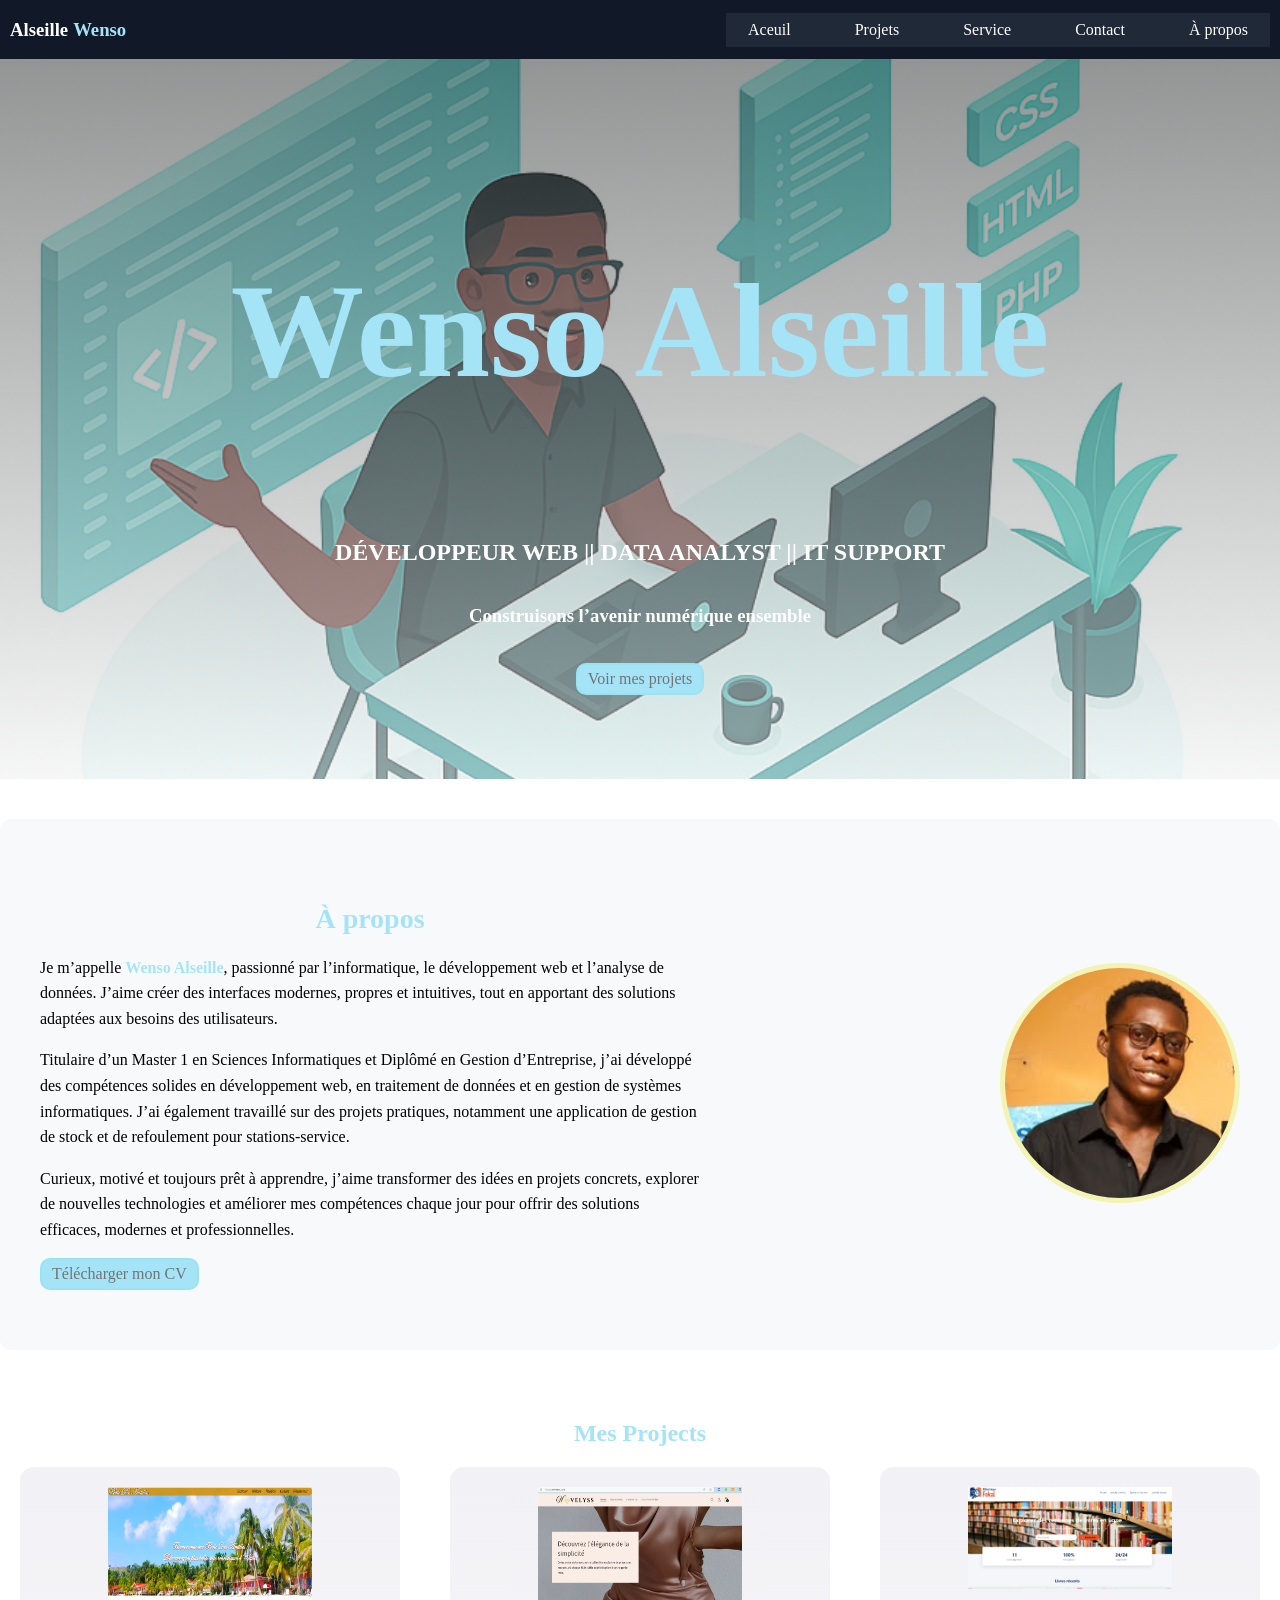
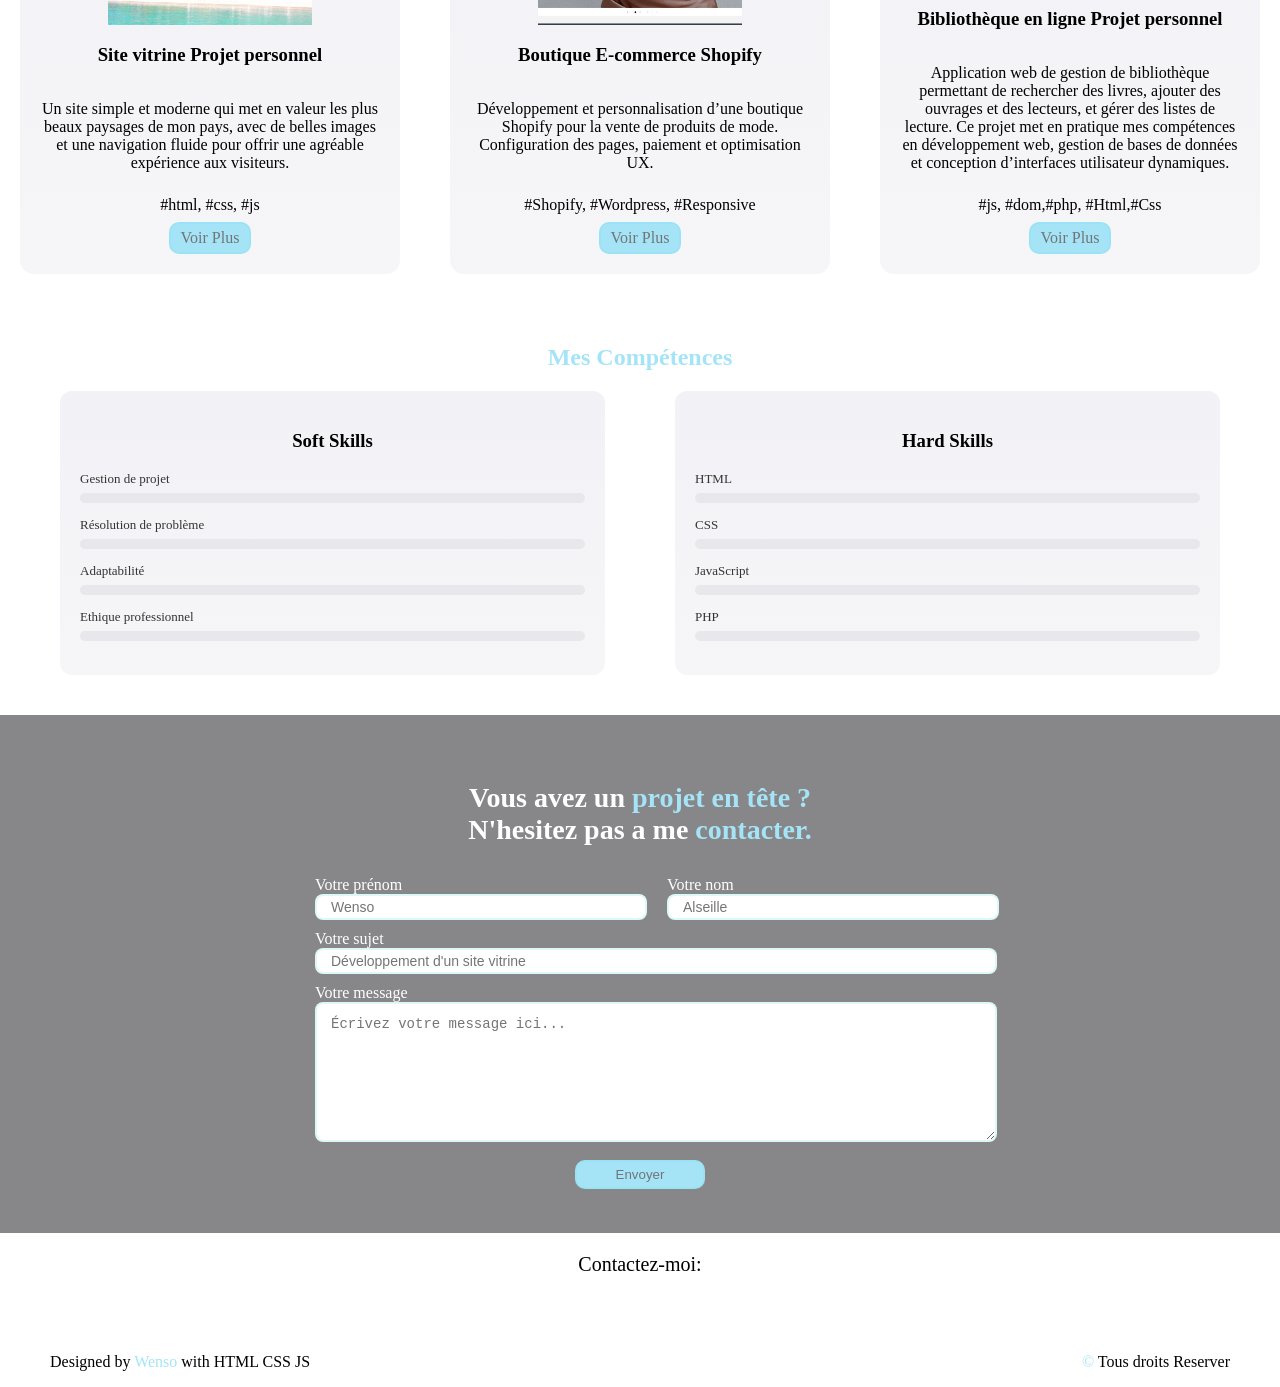
==== index.html @ f2d99014 "Add files via upload" ====
<!DOCTYPE html>
<html lang="en">
<head>
    <meta charset="UTF-8">
    <meta name="viewport" content="width=device-width, initial-scale=1.0">
    <link rel="stylesheet" href="csssss.css">
    <link rel="stylesheet" href="fontawesome-free-7.1.0-web/css/fontawesome.css">
    <link rel="stylesheet" href="fontawesome-free-7.1.0-web/css/all.css">
    
    <title>Wenso Alseille porte folio</title>
</head>
<body>
    
<nav>
    <section class="gauche">
        <h1 >Alseille</h1>
        <h1 class="colorini">Wenso</h1>
    </section>
    <section id="droite" class="droite">
        <a href="index.html" class="a">Aceuil</a>
        <a href="Pprojet.html" class="a">Projets</a>
        <a href="services.html" class="a">Service</a>
        <a href="contact.html" class="a">Contact</a>
        <a href="apropos.html" class="a">À propos</a>
    </section>
    <div class="burger" id="burger">☰</div>
</nav>
</nav> 
<section class="presentation"  >
        <h1><span class="colorini">Wenso Alseille</span></h1> 
        <h2>DÉVELOPPEUR WEB || DATA ANALYST ||  IT SUPPORT </h2>
        <h3>Construisons l’avenir numérique ensemble</h3>
        <br><a href="Pprojet.html" hreflang="projects"  class="boutton" type="button">Voir mes projets</a>
    
</section>

<section id="apropos" class="apropos" >
    
    <div class="apropos-texte">
        <h2 style="text-align: center;" class="colorini">À propos</h2>
        <p>Je m’appelle <strong class="colorini">Wenso Alseille</strong>, passionné par l’informatique, le développement web et l’analyse de données. J’aime créer des interfaces modernes, propres et intuitives, tout en apportant des solutions adaptées aux besoins des utilisateurs.</p>
        <p> Titulaire d’un Master 1 en Sciences Informatiques et  Diplômé  en Gestion d’Entreprise, j’ai développé des compétences solides en développement web, en traitement de données et en gestion de systèmes informatiques. J’ai également travaillé sur des projets pratiques, notamment une application de gestion de stock et de refoulement pour stations-service.</p> 
        <p>Curieux, motivé et toujours prêt à apprendre, j’aime transformer des idées en projets concrets, explorer de nouvelles technologies et améliorer mes compétences chaque jour pour offrir des solutions efficaces, modernes et professionnelles.</p>

        <a href="moncv.pdf"  class="boutton">Télécharger mon CV</a>
    </div>

    <div class="apropos-photo">
        <img src="wenso.jpg" alt="Photo de Wenso">
    </div>

</section>
<section id="projects" class="projects">
    <div class="container">
      <h2 class="colorini">Mes Projects</h2>
      <div class="projects-grid" >
        <article class="project_carte" ">
          <img src="perle.png" alt="image du site" style="width: 60%;height: 50%; padding: 0%; margin-top: 0%;">
          <h3>Site vitrine    Projet personnel</h3>
          <p>Un site simple et moderne qui met en valeur les plus beaux 
            paysages de mon pays, avec de belles images et une navigation fluide 
            pour offrir une agréable expérience aux visiteurs.</p>
          <div class="tags">#html, #css, #js</div>
          <a class="boutton" href="poject.html">Voir Plus</a>
        </article>

        <article class="project_carte">
          <img src="nove.png" alt="image du site" style="width: 60%;height: 50%; padding: 0%; margin-top: 0%;">
         <h3>Boutique E-commerce Shopify</h3>
         <p>
            Développement et personnalisation d’une boutique Shopify
            pour la vente de produits de mode. Configuration des pages,
            paiement et optimisation UX.
        </p>
          <div class="tags">#Shopify, #Wordpress, #Responsive</div>
          <a class="boutton" href="novelyss.com">Voir Plus</a>
        </article>

        <article class="project_carte">
          <img src="biblio.png" alt="image du site" style="width: 60%;height: 50%; padding: 0%; margin-top: 0%;">
          <h3>Bibliothèque en ligne  Projet personnel</h3>
          <p> Application web de gestion de bibliothèque permettant de 
            rechercher des livres, ajouter des ouvrages et des lecteurs, 
            et gérer des listes de lecture. Ce projet met en pratique mes 
            compétences en développement web, gestion de bases de données et conception 
            d’interfaces utilisateur dynamiques.</p>
          <div class="tags">#js, #dom,#php, #Html,#Css</div>
          <a class="boutton" href="#">Voir Plus</a>
        </article>
      </div>
    </div>
</section>
 
<section id="skills" class="skills">
    <div>
      <h2 class="colorini">Mes Compétences</h2>
        <div class="grille">
            <div class="carte">
                <h3>Soft Skills</h3>
                <div class="skill">
                    <label>Gestion de projet</label>
                    <div class="barre" data-percent="85">
                        <div class="fill"></div>
                    </div>
                </div>
                <div class="skill">
                    <label>Résolution de problème</label>
                    <div class="barre" data-percent="90">
                        <div class="fill"></div>
                    </div>
                </div>
                <div class="skill">
                    <label>Adaptabilité</label>
                    <div class="barre" data-percent="90">
                        <div class="fill"></div>
                    </div>
                </div>
                <div class="skill">
                    <label>Ethique professionnel</label>
                    <div class="barre" data-percent="100">
                        <div class="fill"></div>
                    </div>
                </div>
        </div>

        <div class="carte">
          <h3>Hard Skills</h3>
            <div class="skill">
                <label>HTML</label>
                <div class="barre" data-percent="98">
                    <div class="fill"></div>
               </div>
            </div>
            <div class="skill">
               <label>CSS</label>
               <div class="barre" data-percent="98">
                   <div class="fill"></div>
                </div>
            </div>
            <div class="skill">
                <label>JavaScript</label>
                <div class="barre" data-percent="97">
                    <div class="fill"></div>
                </div>
            </div>
            <div class="skill">
                <label>PHP</label>
                <div class="barre" data-percent="90">
                    <div class="fill"></div>
                </div>
            </div>
        </div>
      </div>
    </div>
</section>
  
<section id="contact" class="contact">
    <div class="container_contact">
      <h2 class="contact-title">Vous avez un <span class="colorini">projet en tête ?  </span><br>  N'hesitez pas a me <span class="colorini">contacter.</span> </h2>
      <form action="mailto:wensoalseille@gmail.com" method="post" enctype="text/plain" class="contact_form">
        <div class="row">
          <label >
            Votre prénom
            <input type="text" name="Prenom" placeholder="Wenso" required>
          </label>

          <label >
            Votre nom
            <input type="text" name="nom" placeholder="Alseille" required>
          </label>
        </div>

        <label>
          Votre sujet
          <input type="text" name="subject" placeholder="Développement d'un site vitrine" required>
        </label>

        <label>
          Votre message
          <textarea name="message" rows="7" placeholder="Écrivez votre message ici..." required></textarea>
        </label>

        <div class="center">
          <button style="width: 20%;" class="boutton" type="submit">Envoyer</button>
        </div>
      </form>
    </div>
</section>

<footer>
    <div style="text-align: center;">
        <p style=" font-size: 20px; ">Contactez-moi:</p>
        <div class="social-icons">
            <a href="https://facebook.com/wensoalseille" target="_blank"><i class="fab fa-facebook-f"></i></a>
            <a href="https://instagram.com/wenso_18" target="_blank"><i class="fab fa-instagram"></i></a>
            <a href="https://twitter.com/wenso_18" target="_blank"><i class="fab fa-x-twitter"></i></a>
            <a href="https://linkedin.com/in/wensoalseille18" target="_blank"><i class="fab fa-linkedin-in"></i></a>
            <a href="https://github.com/wensoalseille" target="_blank"><i class="fab fa-github"></i></a>
            <a href="mailto:wensoalseille@gmail.com" target="_blank"><i class="fab fa-google"></i></a>
            
        </div>

    </div>
    <div class="footer">
    <p>Designed by <span class="colorini"> Wenso </span> with HTML CSS JS    </p>
    <p> <span class="colorini">&copy; </span>Tous droits Reserver </p>
    </div>
    <div>
    </div>
  </footer>
  <script src="js/java.js"></script>
</body>
</html>
---- csssss.css ----
body{
    margin: 0px;
    overflow-x: hidden;
    font-family:  'Times New Roman', Times, serif;
    }

nav {
      display: flex;               
      justify-content: space-between; 
      align-items: center;          
      padding: 0px 10px;
      /*background-color: #7e7e7e;*/
      background: #111827;
      color: white;
      flex-wrap: wrap;
      position:relative; 
    }

.droite {
    display: flex;
    gap: 20px;
    background: #1f2937;
    
}



.a {
    font-size: 1rem;
    padding: 0px;
    margin: 0px;
}

.gauche {
      display: flex;
      gap: 5px;
      padding: 0px;
      margin: 0px;
}

.droite a {
  color: white;
  padding: 8px 12px;
  border-radius: 6px;
  transition: all 0.3s ease;
  margin: 0 10px;
   text-decoration: none;
}

/*.droite a:hover {
  border-radius:15px;
  color: white;
  background-color:rgb(165, 228, 247); 
}
  */
.droite a:hover {
    background: rgb(165, 228, 247);
    color: #1f2937;
}

.burger {
    display: none;
    font-size: 28px;
    color: white;
    cursor: pointer;
}

.colorini{
    color: rgb(165, 228, 247); 
}
.boutton{
    background-color:rgb(165, 228, 247); 
    color:#717576;
    border-radius: 10px;
    border: none;
    display:inline-block; 
    padding: 5px 10px; 
    text-decoration:none; 
    border:2px solid rgba(20,209,198,0.08); 
    cursor:pointer;
    transition: all 0.3s ease;
    text-align: center;
}
.boutton:hover {
  background-color: #717576;
  color: rgb(165, 228, 247);
  transform: translateY(-6px);
}

.presentation h1{
    font-size: 100pt;
    color: white;
}

.presentation {
  height: 80vh;
  background: linear-gradient(rgba(40, 44, 44, 0.5), rgba(238, 239, 239, 0.5)),
                url("image2.png") no-repeat center center;
    background-size: cover;
    color: white;
    display: flex;
    flex-direction: column;
    justify-content: center; 
    align-items: center;     
    text-align: center;
}

   
.apropos {
    display: flex;
    justify-content: space-between;
    align-items: center;
    gap: 40px;
    padding: 60px 40px;
    background: #f8f9fb;
    border-radius: 10px;
    margin: 40px 0;
}
.apropos-texte {
    max-width: 55%;
}

.apropos h2 {
    margin-bottom: 20px;
    font-size: 28px;
}

.apropos p {
    line-height: 1.6;
    margin-bottom: 15px;
}
.apropos-photo img {
    width: 230px;
    height: 230px;
    border-radius: 50%;
    object-fit: cover;
    border: 5px solid rgb(243, 243, 178);
}

.projects{
    padding:10px 20px;
}
.projects h2{
    text-align: center;
}
.center{
    text-align:center;
}
.projects-grid{
    display:grid; 
    grid-template-columns:repeat(3,1fr);
    gap:50px; 
    margin-top:20px;
}
.project_carte{
    background:linear-gradient(180deg,#f2f2f6,#f6f6f9); 
    padding:20px; border-radius:14px; 
    box-shadow:var(--shadow); 
    text-align:center; 
    min-height:150px; 
    display:flex; 
    flex-direction:column; 
    justify-content:space-between;
    align-items: center;
}
.img{
    width: 100px;
    height: 100px;
    }
.project_carte img{
        width: 10;
        height: 2;
    }
.tags{
    color:var(--muted); 
    margin:8px 0;
}
.contact{
    padding:44px 0; 
    background:#87878a; 
    color:white;
    }

.container_contact {
    width: 650px;        
    margin: 0 auto;      
}
 
.contact-title{
    text-align: center;
    font-size: 28px;
    margin-bottom: 30px;
}

.contact_form label{
    display:block; 
    color:white; 
    margin-bottom:10px
}
.contact_form input{
  width:100%; 
  padding:3px 14px; 
  border-radius:8px; 
  border:2px solid rgba(20,209,198,0.15); 
  background:white; 
  color:#222; 
  font-size:14px;
}
.contact_form textarea{
  width:100%; 
  padding:12px 14px; 
  border-radius:8px; 
  border:2px solid rgba(20,209,198,0.15); 
  background:white; 
  color:#222; 
  font-size:14px;
}
.contact_form .row {
    display: flex;
    gap: 20px;
}
.contact_form .row input{
 width: 300px;
}
.contact_form .row label {
    flex: 1;
    display: flex;
    flex-direction: column;
}

.contact_form .center{
    text-align:center; 
    margin-top:14px;
}
.skills{
    padding:40px 0; 
    background:white;
}
.grille {
    display: grid;
    grid-template-columns: 1fr 1fr;
    gap: 70px;
    margin: 0 60px;
}
.carte{
    background:linear-gradient(180deg,#f2f2f6,#f6f6f9); 
    padding:20px; 
    border-radius:12px; 
    box-shadow:var(--shadow);
}
.skills h2{
    text-align: center;
}
.carte h3{
    text-align: center;
}
.skill{
    margin-bottom:14px;
}
.skill label{
    display:block; 
    font-size:13px; 
    color:#333;
    margin-bottom:6px;
    }
.barre { 
    height: 10px;
     background: #e8e8ec; 
     border-radius: 999px; 
     overflow: hidden; 
    }
.fill { 
    width: 0%; 
    height: 100%; 
    background: rgb(165, 228, 247); 
    border-radius: 999px; 
    transition: width 1.3s cubic-bezier(.2,.9,.2,1);
}









.footer{ 
    background:white; 
    display:flex;
    justify-content:space-between; 
    gap:12px; 
    color:black; 
    font-size:16px;
    margin-left: 50px;
    margin-right: 50px;
    
}


.social-icons {
    margin: 15px 0;
    }
.social-icons a {
    color: black;
    font-size: 22px;
    margin: 0 10px;
    transition: 0.3s;
        }
.social-icons a:hover {
        color: #00bcd4;
    }




@media screen and (max-width: 600px) {
   .droite {
    position: absolute;
    top: 60px;
    right: -220px;
    background: #7e7e7e;
    width: 200px;
    
    flex-direction: column;
    text-align: center;
    transition: 0.3s;
    background: #111827;
}


    .droite a {
        display: block;
        padding: 15px;
    }

    .burger {
        display: block;
        margin-right: 1%;
    }

    .droite.active {
        display: flex;
        right: 0;
    }

    nav {
      display: flex;               
      justify-content: space-between; 
      align-items: center;          
      padding: 1px 1px;
      background-color: #7e7e7e;
      color: white;
      flex-wrap: wrap;
      position:initial; 
    }

    .droite a {
        display: block;
        padding: 15px;
    }

    .burger {
        display: block;
    }
    .droite.active {
        display: flex;
    }

body{
    margin: 0px;
    padding: 0px;
}
.gauche {
      display: flex;
      gap: 0.5px;
        }

.droite a {
  color: white;
  text-decoration:double;
  padding: 0px 0px;
  border-radius: 6px;
  transition: all 0.3s ease;
}

    .gauche h1 {
        font-size: 25px;
        padding: 0px;
        margin: 0px;
    }
    .droite a {
        font-size: 90%;
    }
    .presentation h1{
        font-size: 70px;
    }

    .presentation div h2 {
        font-size: 1rem;
    }

    .presentation_img img {
        width: 250px;
    }
     
    
    .apropos {
        flex-direction:column;
        text-align: center;
        gap: 50px;
        margin: 0px 0px;
        width: 100%;
        padding:0px 0px ;
    }

    .apropos-photo img {
        width: 300px;
        max-width: 100%;
        height: 100%;
    }

    .apropos-texte {
        width: 100%;
    }
.contact{
    padding:0px 0; 
    background:#87878a; 
    color:white;
    }

.container_contact {
    width: 380px;        
    margin: 0 auto;      
}
 
.contact-title{
    text-align: center;
    font-size: 25px;
    margin-bottom: 20px;
}

.contact_form label{
    display:block; 
    color:white; 
    margin-bottom:10px;
    
}
.contact_form input{
  width:100%; 
  padding:3px 2px; 
  border-radius:8px; 
  border:2px solid rgba(20,209,198,0.15); 
  background:white; 
  color:#222; 
  font-size:14px;
}
.contact_form textarea{
  width:95%; 
  padding:12px 14px; 
  border-radius:8px; 
  border:2px solid rgba(20,209,198,0.15); 
  background:white; 
  color:#222; 
  font-size:14px;
}
.contact_form .row {
    display: flex;
    gap: 2px;
    
}
.contact_form .row input{
 width: 100%;
}
.contact_form .row label {
    flex: 1;
    display: flex;
    flex-direction:column;
}

.contact_form .center{
    text-align:center; 
    margin-top:14px;
}

    footer p {
        font-size: 60%;
        text-align: center;
    }

}
@media screen and (max-width: 900px) {
   

    .droite {
    position: absolute;
    top: 60px;
    right: -220px;
    background: #7e7e7e;
    width: 200px;
    flex-direction: column;
    text-align: center;
    transition: 0.3s;
}

    .droite a {
        display: block;
        padding: 15px;
    }

    .burger {
        display: block;
        margin-right: 1%;
    }

    .droite.active {
        display: flex;
        right: 0;
    }

    nav {
      display: flex;               
      justify-content: space-between; 
      align-items: center;          
      padding: 0px 1px;
      background-color: #7e7e7e;
      color: white;
      flex-wrap: wrap;
      position:initial; 
    }

    .presentation {
        flex-direction: column;
        text-align: center;
    }

    .presentation_img img {
        width: 300px;
    }
    .presentation h1{
        margin:0px;
        font-size: 79px ;
        padding: 0px;
    }
    .presentation div h2 {
        font-size: 1.2rem;
    }

    .boutton {
        width: auto;
    }

    .apropos {
    display: flex;
    justify-content: space-between;
    align-items: center;
    gap: 40px;
    padding: 60px 40px;
    background: #f8f9fb;
    border-radius: 10px;
    margin: 40px 0;
}
.apropos-texte {
    max-width: 55%;
}

.apropos h2 {
    margin-bottom: 20px;
    font-size: 28px;
}

.apropos p {
    line-height: 1.6;
    margin-bottom: 15px;
}
.apropos-photo img {
    width: 230px;
    height: 230px;
    border-radius: 50%;
    object-fit: cover;
    border: 5px solid rgb(243, 243, 178);
}


    .projects-grid {
        grid-template-columns: 1fr;
    }

    .grille {
        grid-template-columns: 1fr;
    }

    .row {
        flex-direction:column-reverse;
    }

    .row label {
        width: 100%;
    }
}
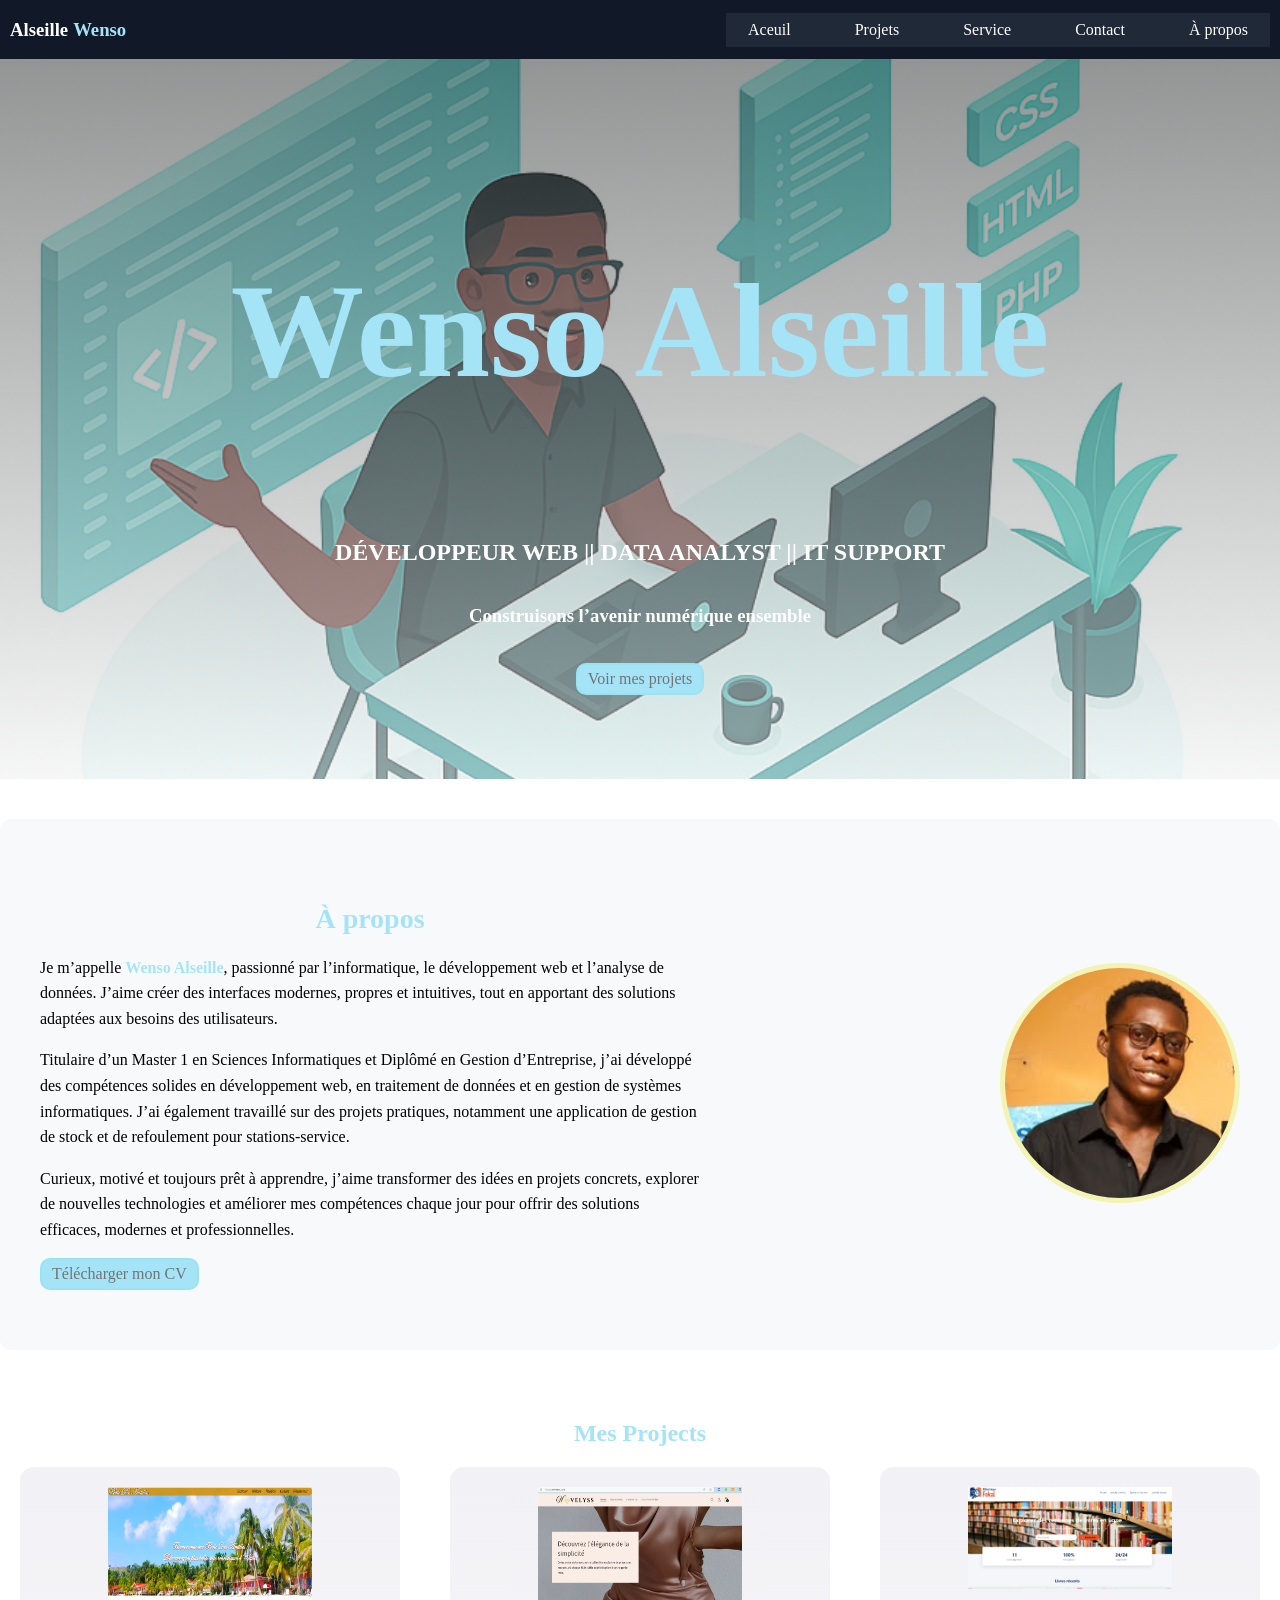
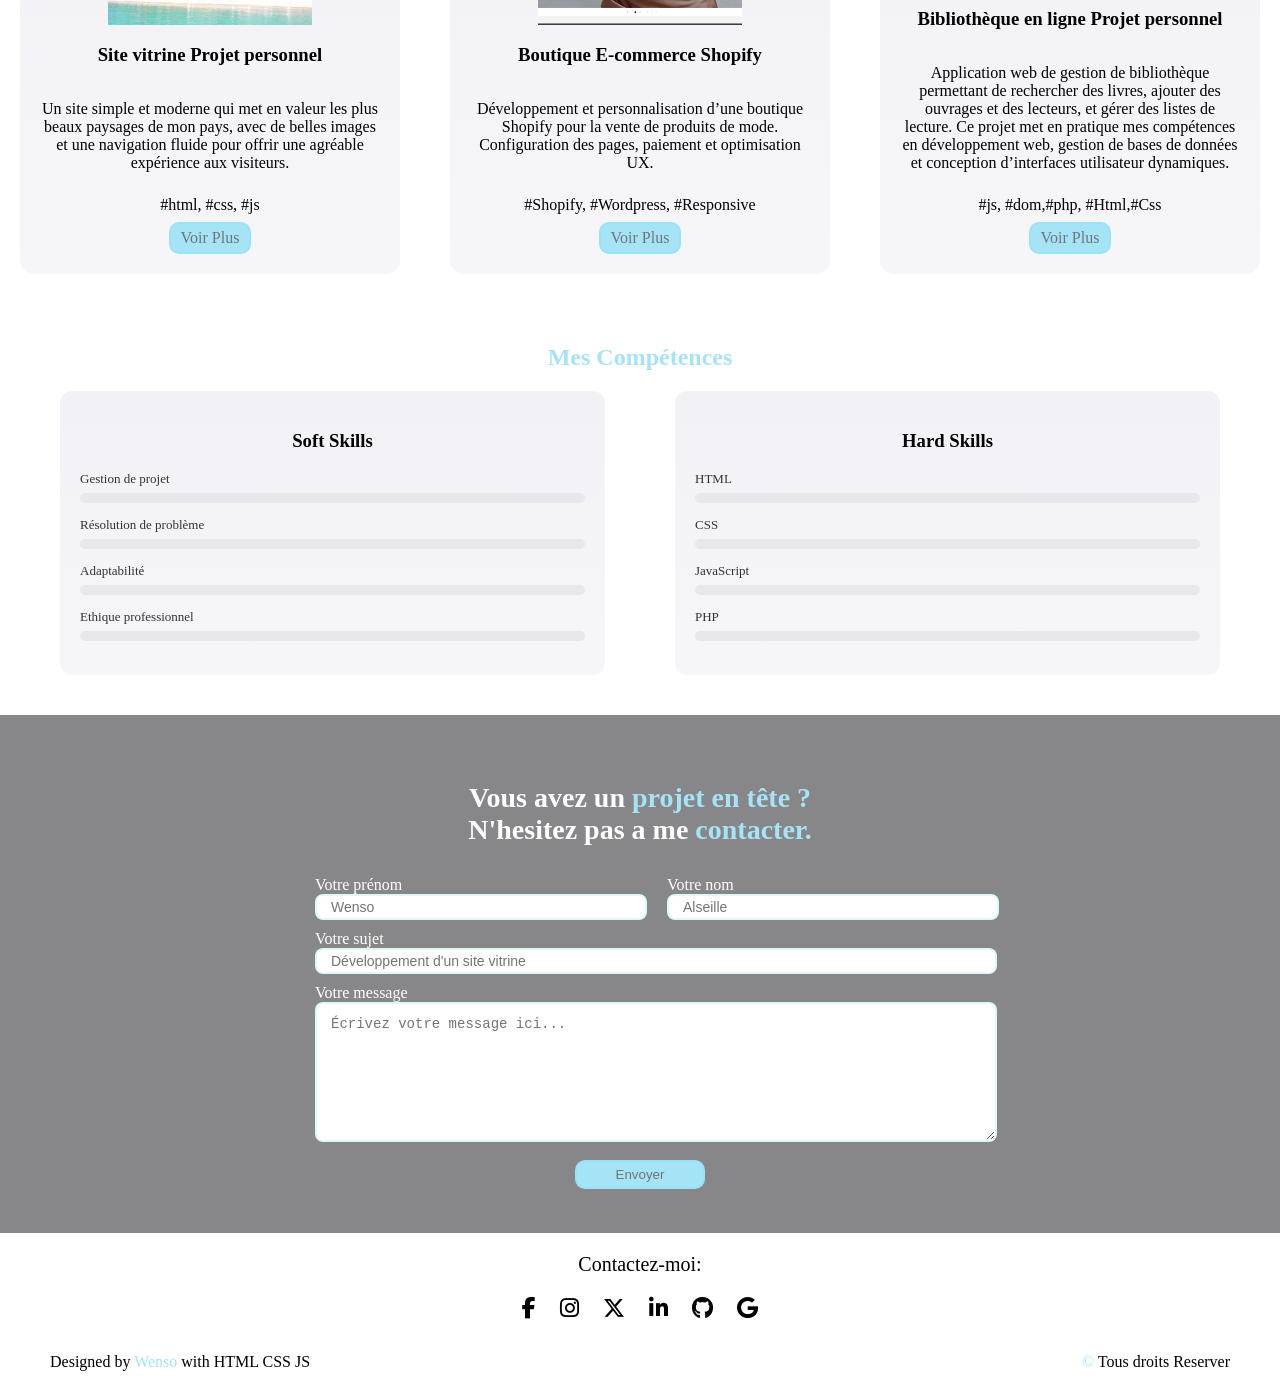
==== commit aa60d187: "Update index.html" ====
--- a/index.html
+++ b/index.html
@@ -4,8 +4,7 @@
     <meta charset="UTF-8">
     <meta name="viewport" content="width=device-width, initial-scale=1.0">
     <link rel="stylesheet" href="csssss.css">
-    <link rel="stylesheet" href="fontawesome-free-7.1.0-web/css/fontawesome.css">
-    <link rel="stylesheet" href="fontawesome-free-7.1.0-web/css/all.css">
+    <link rel="stylesheet" href="https://cdnjs.cloudflare.com/ajax/libs/font-awesome/6.5.0/css/all.min.css">
     
     <title>Wenso Alseille porte folio</title>
 </head>
@@ -210,4 +209,4 @@
   </footer>
   <script src="js/java.js"></script>
 </body>
-</html>+</html>
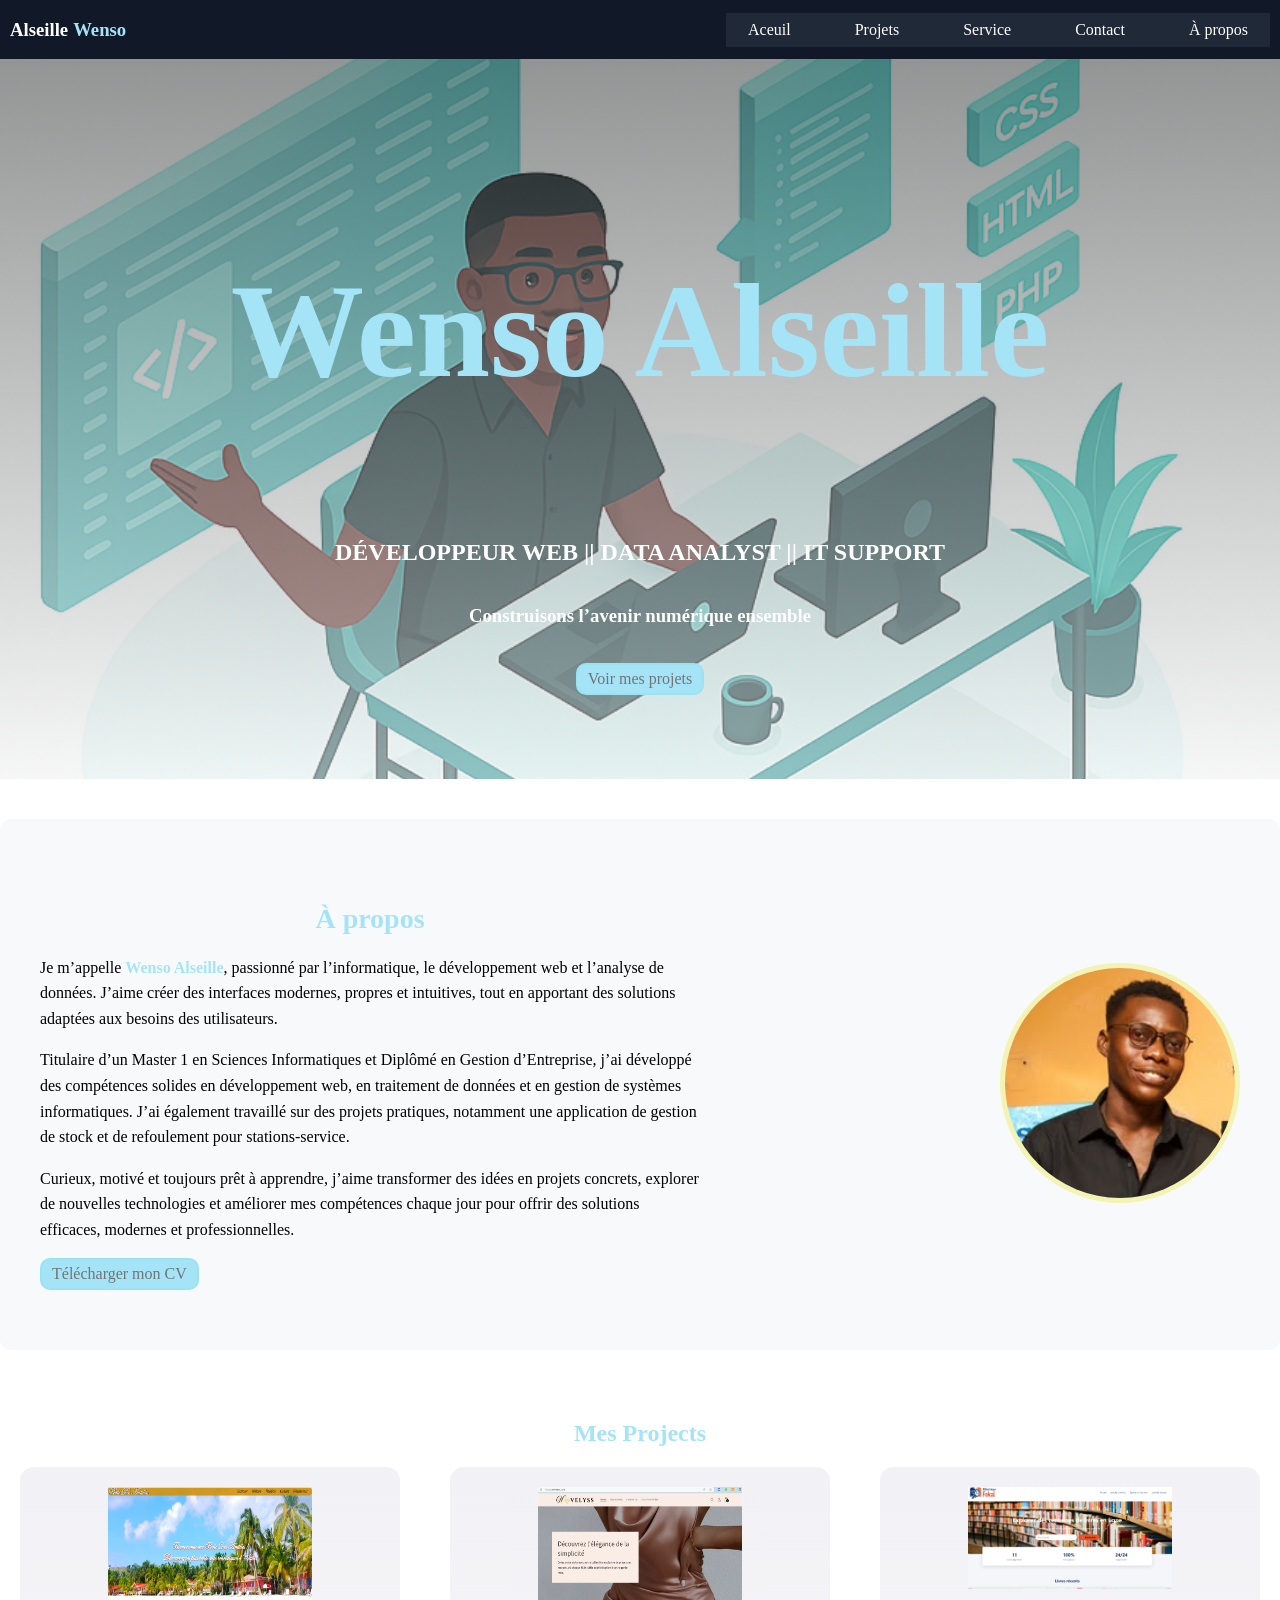
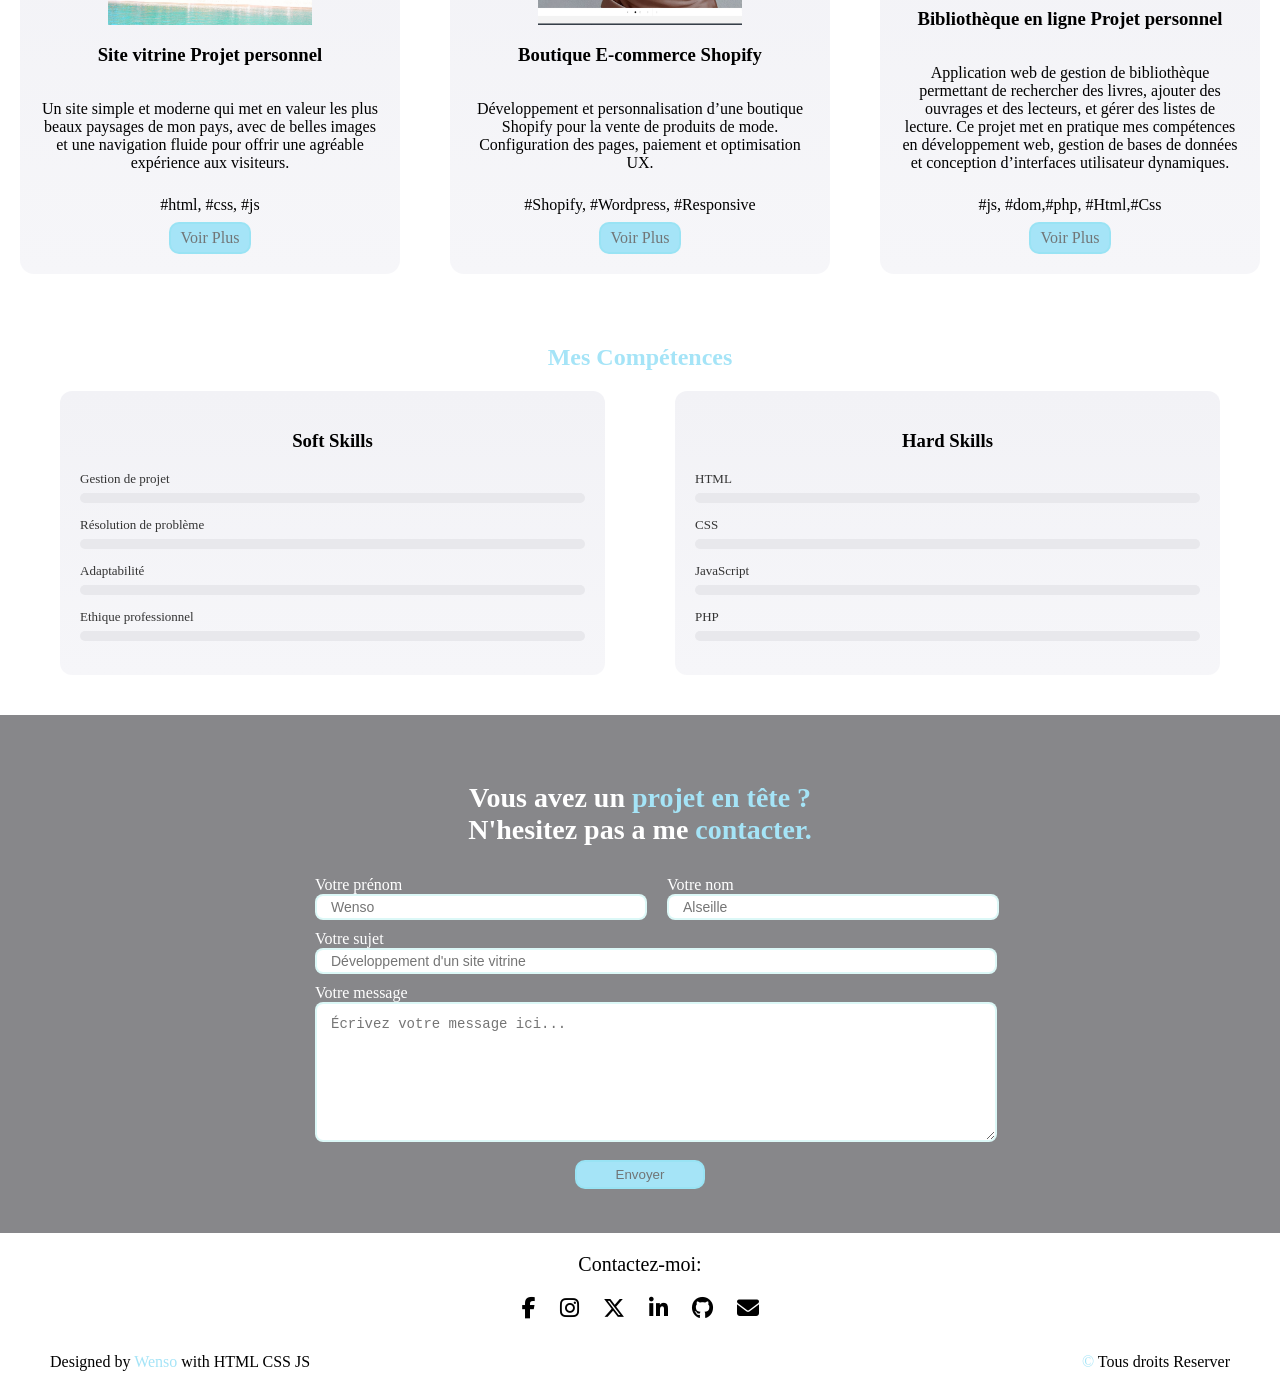
==== commit d57d77e8: "Update index.html" ====
--- a/index.html
+++ b/index.html
@@ -195,10 +195,8 @@
             <a href="https://twitter.com/wenso_18" target="_blank"><i class="fab fa-x-twitter"></i></a>
             <a href="https://linkedin.com/in/wensoalseille18" target="_blank"><i class="fab fa-linkedin-in"></i></a>
             <a href="https://github.com/wensoalseille" target="_blank"><i class="fab fa-github"></i></a>
-            <a href="mailto:wensoalseille@gmail.com" target="_blank"><i class="fab fa-google"></i></a>
-            
-        </div>
-
+            <a href="mailto:wensoalseille@gmail.com"><i class="fas fa-envelope"></i></a>
+        </div>
     </div>
     <div class="footer">
     <p>Designed by <span class="colorini"> Wenso </span> with HTML CSS JS    </p>
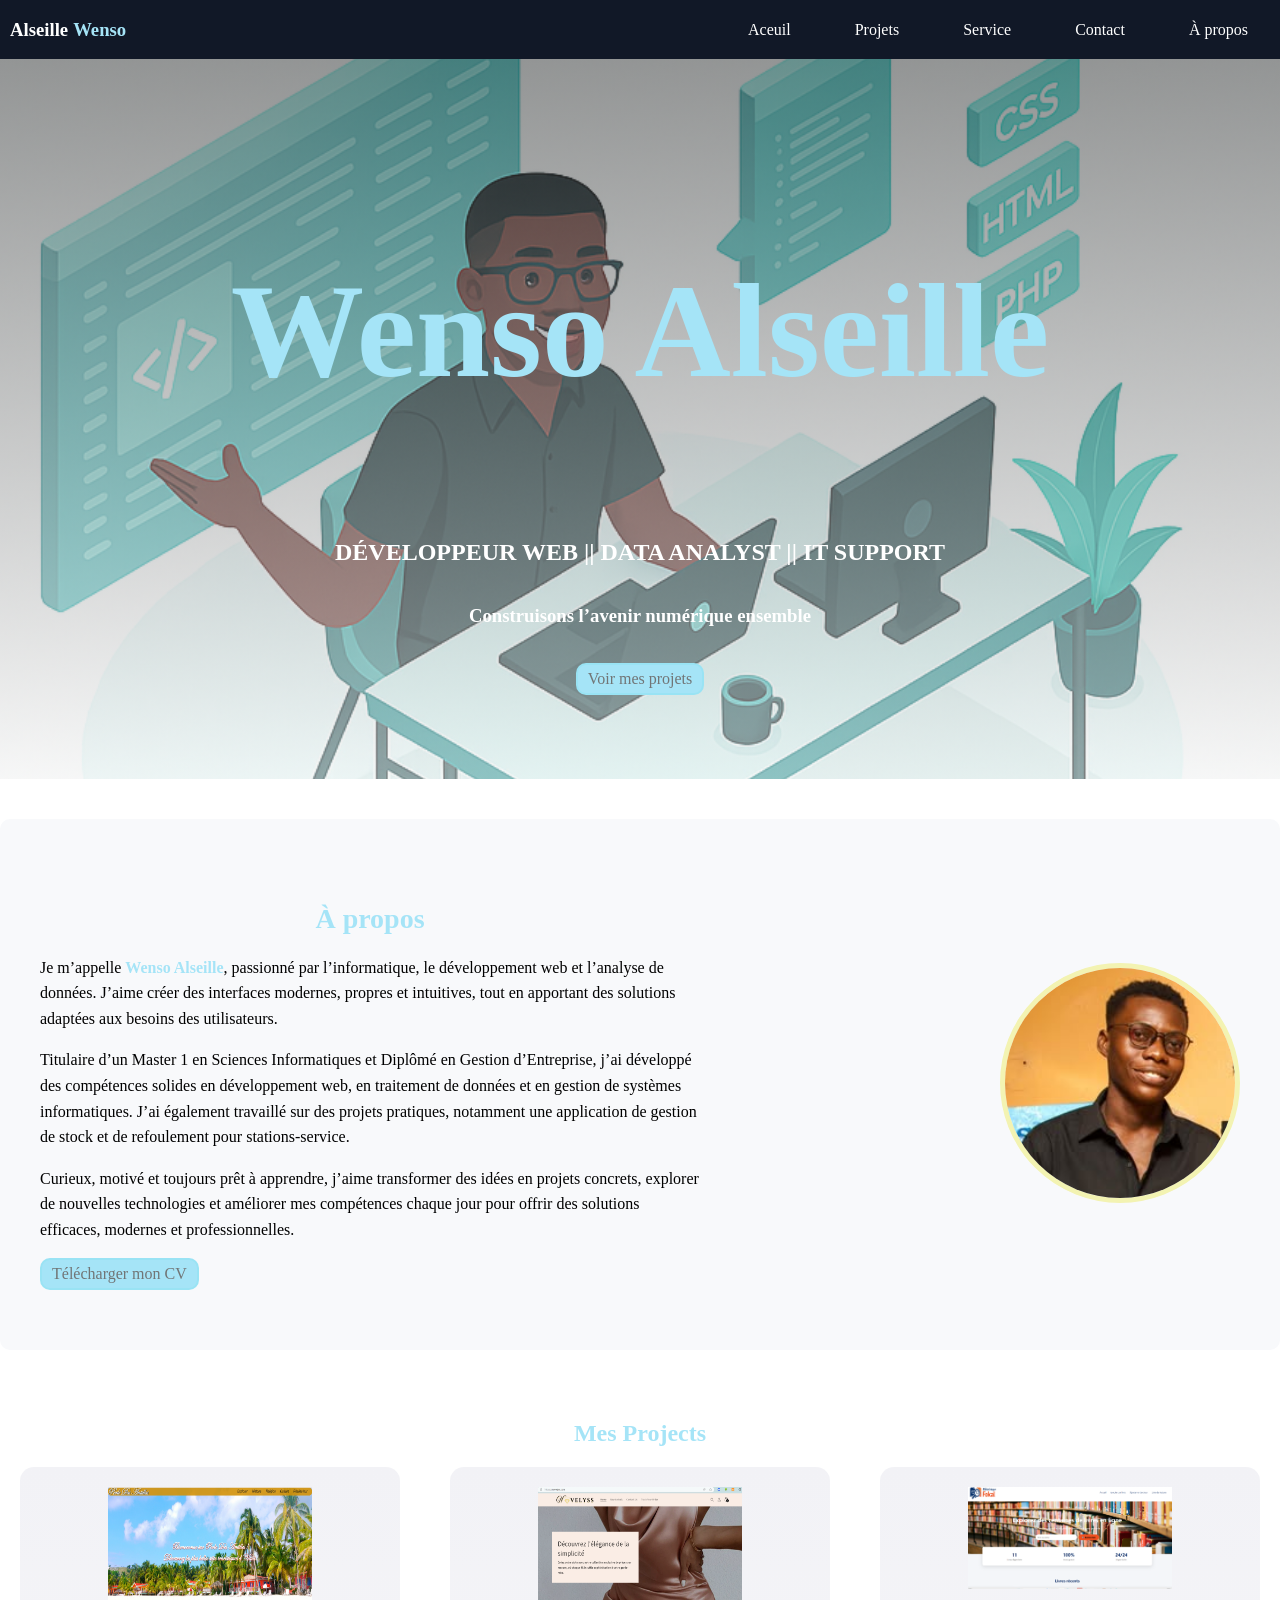
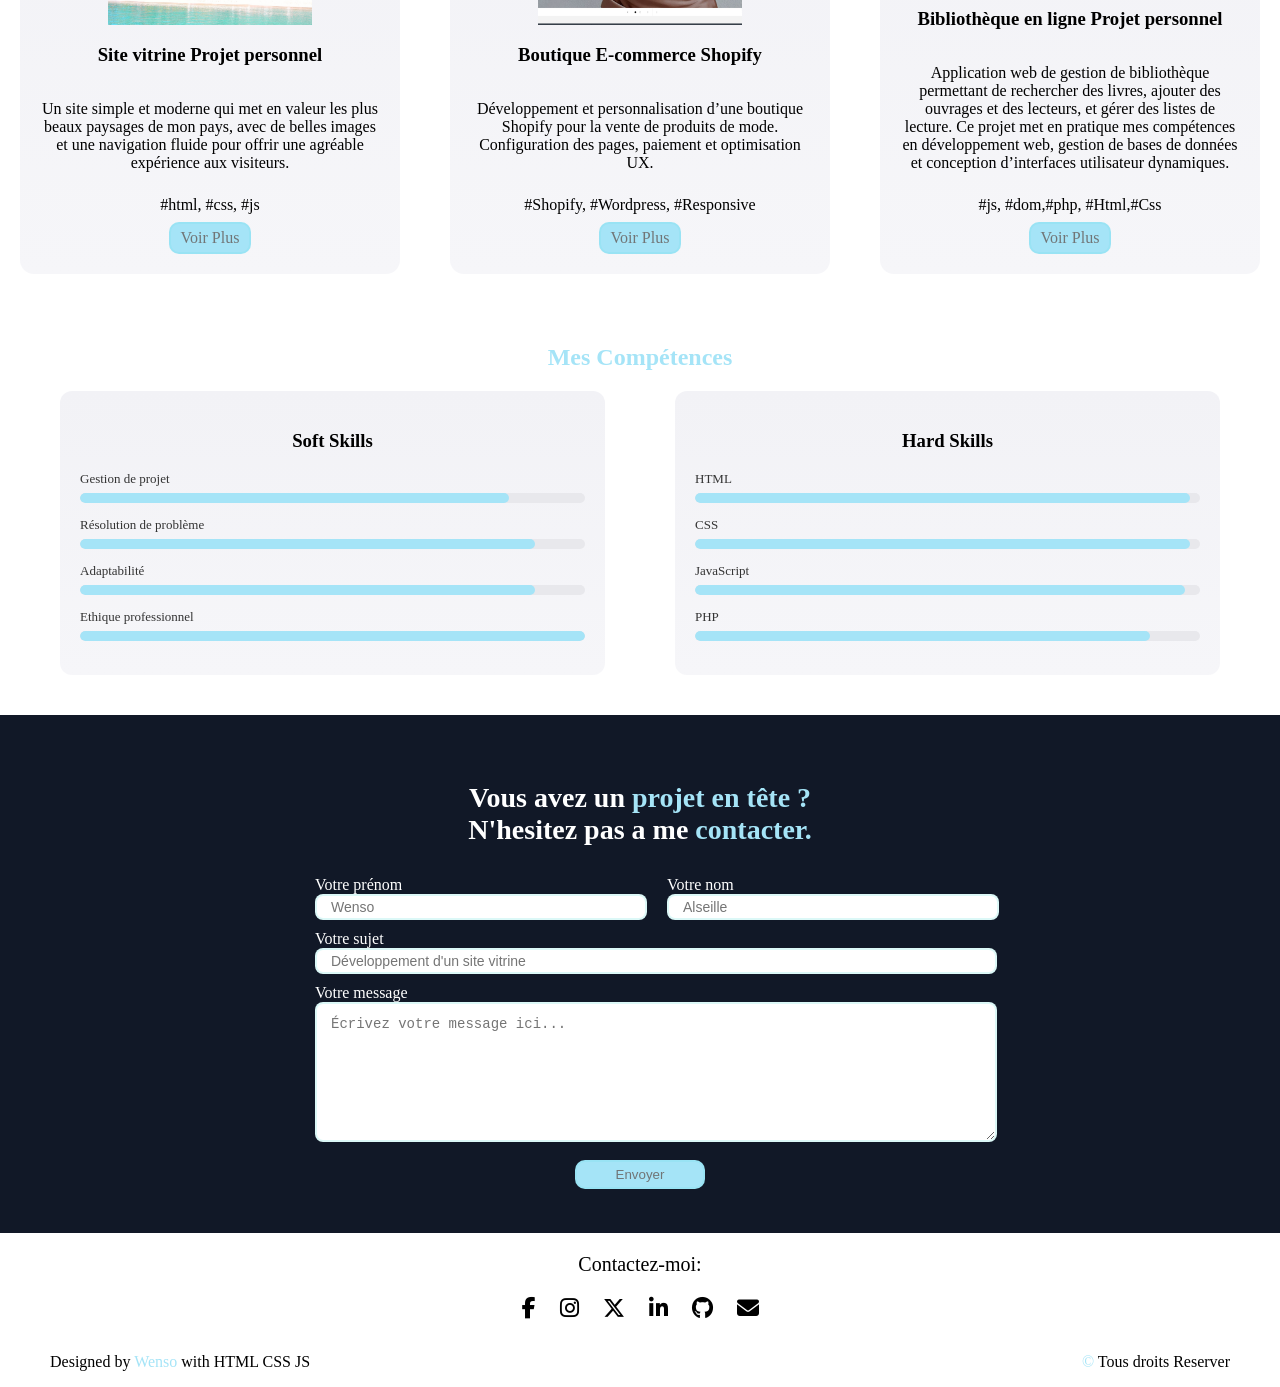
==== commit d32f3464: "Update index.html" ====
--- a/index.html
+++ b/index.html
@@ -194,7 +194,7 @@
             <a href="https://instagram.com/wenso_18" target="_blank"><i class="fab fa-instagram"></i></a>
             <a href="https://twitter.com/wenso_18" target="_blank"><i class="fab fa-x-twitter"></i></a>
             <a href="https://linkedin.com/in/wensoalseille18" target="_blank"><i class="fab fa-linkedin-in"></i></a>
-            <a href="https://github.com/wensoalseille" target="_blank"><i class="fab fa-github"></i></a>
+            <a href="https://github.com/wensoalseille18" target="_blank"><i class="fab fa-github"></i></a>
             <a href="mailto:wensoalseille@gmail.com"><i class="fas fa-envelope"></i></a>
         </div>
     </div>
@@ -205,6 +205,6 @@
     <div>
     </div>
   </footer>
-  <script src="js/java.js"></script>
+  <script src="java.js"></script>
 </body>
 </html>
--- a/csssss.css
+++ b/csssss.css
@@ -9,7 +9,6 @@
       justify-content: space-between; 
       align-items: center;          
       padding: 0px 10px;
-      /*background-color: #7e7e7e;*/
       background: #111827;
       color: white;
       flex-wrap: wrap;
@@ -19,7 +18,7 @@
 .droite {
     display: flex;
     gap: 20px;
-    background: #1f2937;
+    background: transparent;
     
 }
 
@@ -41,10 +40,11 @@
 .droite a {
   color: white;
   padding: 8px 12px;
-  border-radius: 6px;
+  border-radius: 20px;
+  background: transparent;
   transition: all 0.3s ease;
   margin: 0 10px;
-   text-decoration: none;
+  text-decoration: none;
 }
 
 /*.droite a:hover {
@@ -177,7 +177,7 @@
 }
 .contact{
     padding:44px 0; 
-    background:#87878a; 
+  background: #111827;
     color:white;
     }
 
@@ -197,6 +197,7 @@
     color:white; 
     margin-bottom:10px
 }
+
 .contact_form input{
   width:100%; 
   padding:3px 14px; 
@@ -206,6 +207,7 @@
   color:#222; 
   font-size:14px;
 }
+
 .contact_form textarea{
   width:100%; 
   padding:12px 14px; 
@@ -215,13 +217,16 @@
   color:#222; 
   font-size:14px;
 }
+
 .contact_form .row {
     display: flex;
     gap: 20px;
 }
+
 .contact_form .row input{
  width: 300px;
 }
+
 .contact_form .row label {
     flex: 1;
     display: flex;
@@ -232,43 +237,52 @@
     text-align:center; 
     margin-top:14px;
 }
+
 .skills{
     padding:40px 0; 
     background:white;
 }
+
 .grille {
     display: grid;
     grid-template-columns: 1fr 1fr;
     gap: 70px;
     margin: 0 60px;
 }
+
 .carte{
     background:linear-gradient(180deg,#f2f2f6,#f6f6f9); 
     padding:20px; 
     border-radius:12px; 
     box-shadow:var(--shadow);
 }
+
 .skills h2{
     text-align: center;
 }
+
 .carte h3{
     text-align: center;
 }
+
 .skill{
     margin-bottom:14px;
 }
+
 .skill label{
     display:block; 
     font-size:13px; 
     color:#333;
     margin-bottom:6px;
     }
+
 .barre { 
     height: 10px;
      background: #e8e8ec; 
      border-radius: 999px; 
      overflow: hidden; 
     }
+
 .fill { 
     width: 0%; 
     height: 100%; 
@@ -276,14 +290,6 @@
     border-radius: 999px; 
     transition: width 1.3s cubic-bezier(.2,.9,.2,1);
 }
-
-
-
-
-
-
-
-
 
 .footer{ 
     background:white; 
@@ -301,18 +307,187 @@
 .social-icons {
     margin: 15px 0;
     }
+
 .social-icons a {
     color: black;
     font-size: 22px;
     margin: 0 10px;
     transition: 0.3s;
         }
+
 .social-icons a:hover {
         color: #00bcd4;
     }
 
-
-
+@media screen and (max-width: 900px) {
+    .droite {
+    position: absolute;
+    top: 60px;
+    right: -220px;
+    background: #111827;
+    width: 200px;
+    flex-direction: column;
+    text-align: center;
+    transition: 0.3s;
+}
+
+    .droite a {
+        display: block;
+        padding: 15px;
+    }
+
+    .burger {
+        display: block;
+        margin-right: 1%;
+    }
+
+    .droite.active {
+        display: flex;
+        right: 0;
+    }
+
+    nav {
+      display: flex;               
+      justify-content: space-between; 
+      align-items: center;          
+      padding: 2px 2px;
+      background: #111827;
+      color: white;
+      flex-wrap: wrap;
+      position:initial; 
+    }
+
+    .presentation {
+        flex-direction: column;
+        text-align: center;
+    }
+
+    .presentation_img img {
+        width: 300px;
+    }
+    .presentation h1{
+        margin:0px;
+        font-size: 75px ;
+        padding: 0px;
+    }
+    .presentation div h2 {
+        font-size: 1.2rem;
+    }
+
+    .boutton {
+        width: auto;
+    }
+
+    .apropos {
+    display: column;
+    align-items: center;
+    gap: 40px;
+    padding: 6px 4px;
+    background: #f8f9fb;
+    border-radius: 10px;
+    margin: 4px 0;
+    }
+    .apropos-texte {
+        max-width: 90%;
+
+    }
+
+    .apropos h2 {
+        margin-bottom: 20px;
+        font-size: 28px;
+    }
+
+    .apropos p {
+        line-height: 1.6;
+        margin-bottom: 15px;
+        padding: 0px;
+    }
+    .apropos-photo img {
+        width: 230px;
+        height: 230px;
+        border-radius: 50%;
+        object-fit: cover;
+        border: 5px solid rgb(243, 243, 178);
+    }
+
+    .projects-grid {
+        grid-template-columns: 1fr;
+    }
+
+    .grille {
+        grid-template-columns: 1fr;
+    }
+
+    .row {
+        flex-direction:column-reverse;
+    }
+
+    .row label {
+        width: 100%;
+    }
+    .contact{
+    width: auto; 
+    padding:1px 0; 
+    margin: 0px 10px;
+    background: #111827;
+    color:white;
+    }
+
+    .container_contact {
+    width: 380px;        
+    margin: 0 auto;      
+    }
+ 
+    .contact-title{
+    text-align: center;
+    font-size: 25px;
+    margin-bottom: 20px;
+    }
+
+    .contact_form label{
+    display:block; 
+    color:white; 
+    margin-bottom:10px;
+    
+    }
+    .contact_form input{
+    width:100%; 
+    padding:3px 2px; 
+    border-radius:8px; 
+    border:2px solid rgba(20,209,198,0.15); 
+    background:white; 
+    color:#222; 
+    font-size:14px;
+    }
+    .contact_form textarea{
+    width:95%; 
+    padding:12px 14px; 
+    border-radius:8px; 
+    border:2px solid rgba(20,209,198,0.15); 
+    background:white; 
+    color:#222; 
+    font-size:14px;
+    }
+    .contact_form .row {
+        display: flex;
+        gap: 2px;
+        
+    }
+    .contact_form .row input{
+    width: 100%;
+    }
+    .contact_form .row label {
+        flex: 1;
+        display: flex;
+        flex-direction:column;
+    }
+
+    .contact_form .center{
+        text-align:center; 
+        margin-top:14px;
+    }
+
+}
 
 @media screen and (max-width: 600px) {
    .droite {
@@ -321,14 +496,11 @@
     right: -220px;
     background: #7e7e7e;
     width: 200px;
-    
     flex-direction: column;
     text-align: center;
     transition: 0.3s;
     background: #111827;
-}
-
-
+    }
     .droite a {
         display: block;
         padding: 15px;
@@ -349,7 +521,7 @@
       justify-content: space-between; 
       align-items: center;          
       padding: 1px 1px;
-      background-color: #7e7e7e;
+      background: #111827;
       color: white;
       flex-wrap: wrap;
       position:initial; 
@@ -367,22 +539,22 @@
         display: flex;
     }
 
-body{
+    body{
     margin: 0px;
     padding: 0px;
-}
-.gauche {
+    }
+    .gauche {
       display: flex;
       gap: 0.5px;
-        }
-
-.droite a {
-  color: white;
-  text-decoration:double;
-  padding: 0px 0px;
-  border-radius: 6px;
-  transition: all 0.3s ease;
-}
+    }
+
+    .droite a {
+    color: white;
+    text-decoration:double;
+    padding: 0px 0px;
+    border-radius: 6px;
+    transition: all 0.3s ease;
+    }
 
     .gauche h1 {
         font-size: 25px;
@@ -392,8 +564,10 @@
     .droite a {
         font-size: 90%;
     }
-    .presentation h1{
-        font-size: 70px;
+
+    .presentation.colorini h1{
+        font-size: 20px;
+        
     }
 
     .presentation div h2 {
@@ -423,65 +597,65 @@
     .apropos-texte {
         width: 100%;
     }
-.contact{
+    .contact{
     padding:0px 0; 
-    background:#87878a; 
+    background: #111827;
     color:white;
     }
 
-.container_contact {
+    .container_contact {
     width: 380px;        
     margin: 0 auto;      
-}
+    }
  
-.contact-title{
+    .contact-title{
     text-align: center;
     font-size: 25px;
     margin-bottom: 20px;
-}
-
-.contact_form label{
+    }
+
+    .contact_form label{
     display:block; 
     color:white; 
     margin-bottom:10px;
     
-}
-.contact_form input{
-  width:100%; 
-  padding:3px 2px; 
-  border-radius:8px; 
-  border:2px solid rgba(20,209,198,0.15); 
-  background:white; 
-  color:#222; 
-  font-size:14px;
-}
-.contact_form textarea{
-  width:95%; 
-  padding:12px 14px; 
-  border-radius:8px; 
-  border:2px solid rgba(20,209,198,0.15); 
-  background:white; 
-  color:#222; 
-  font-size:14px;
-}
-.contact_form .row {
-    display: flex;
-    gap: 2px;
-    
-}
-.contact_form .row input{
- width: 100%;
-}
-.contact_form .row label {
-    flex: 1;
-    display: flex;
-    flex-direction:column;
-}
-
-.contact_form .center{
-    text-align:center; 
-    margin-top:14px;
-}
+    }
+    .contact_form input{
+    width:100%; 
+    padding:3px 2px; 
+    border-radius:8px; 
+    border:2px solid rgba(20,209,198,0.15); 
+    background:white; 
+    color:#222; 
+    font-size:14px;
+    }
+    .contact_form textarea{
+    width:95%; 
+    padding:12px 14px; 
+    border-radius:8px; 
+    border:2px solid rgba(20,209,198,0.15); 
+    background:white; 
+    color:#222; 
+    font-size:14px;
+    }
+    .contact_form .row {
+        display: flex;
+        gap: 2px;
+        
+    }
+    .contact_form .row input{
+    width: 100%;
+    }
+    .contact_form .row label {
+        flex: 1;
+        display: flex;
+        flex-direction:column;
+    }
+
+    .contact_form .center{
+        text-align:center; 
+        margin-top:14px;
+    }
 
     footer p {
         font-size: 60%;
@@ -489,112 +663,3 @@
     }
 
 }
-@media screen and (max-width: 900px) {
-   
-
-    .droite {
-    position: absolute;
-    top: 60px;
-    right: -220px;
-    background: #7e7e7e;
-    width: 200px;
-    flex-direction: column;
-    text-align: center;
-    transition: 0.3s;
-}
-
-    .droite a {
-        display: block;
-        padding: 15px;
-    }
-
-    .burger {
-        display: block;
-        margin-right: 1%;
-    }
-
-    .droite.active {
-        display: flex;
-        right: 0;
-    }
-
-    nav {
-      display: flex;               
-      justify-content: space-between; 
-      align-items: center;          
-      padding: 0px 1px;
-      background-color: #7e7e7e;
-      color: white;
-      flex-wrap: wrap;
-      position:initial; 
-    }
-
-    .presentation {
-        flex-direction: column;
-        text-align: center;
-    }
-
-    .presentation_img img {
-        width: 300px;
-    }
-    .presentation h1{
-        margin:0px;
-        font-size: 79px ;
-        padding: 0px;
-    }
-    .presentation div h2 {
-        font-size: 1.2rem;
-    }
-
-    .boutton {
-        width: auto;
-    }
-
-    .apropos {
-    display: flex;
-    justify-content: space-between;
-    align-items: center;
-    gap: 40px;
-    padding: 60px 40px;
-    background: #f8f9fb;
-    border-radius: 10px;
-    margin: 40px 0;
-}
-.apropos-texte {
-    max-width: 55%;
-}
-
-.apropos h2 {
-    margin-bottom: 20px;
-    font-size: 28px;
-}
-
-.apropos p {
-    line-height: 1.6;
-    margin-bottom: 15px;
-}
-.apropos-photo img {
-    width: 230px;
-    height: 230px;
-    border-radius: 50%;
-    object-fit: cover;
-    border: 5px solid rgb(243, 243, 178);
-}
-
-
-    .projects-grid {
-        grid-template-columns: 1fr;
-    }
-
-    .grille {
-        grid-template-columns: 1fr;
-    }
-
-    .row {
-        flex-direction:column-reverse;
-    }
-
-    .row label {
-        width: 100%;
-    }
-}
